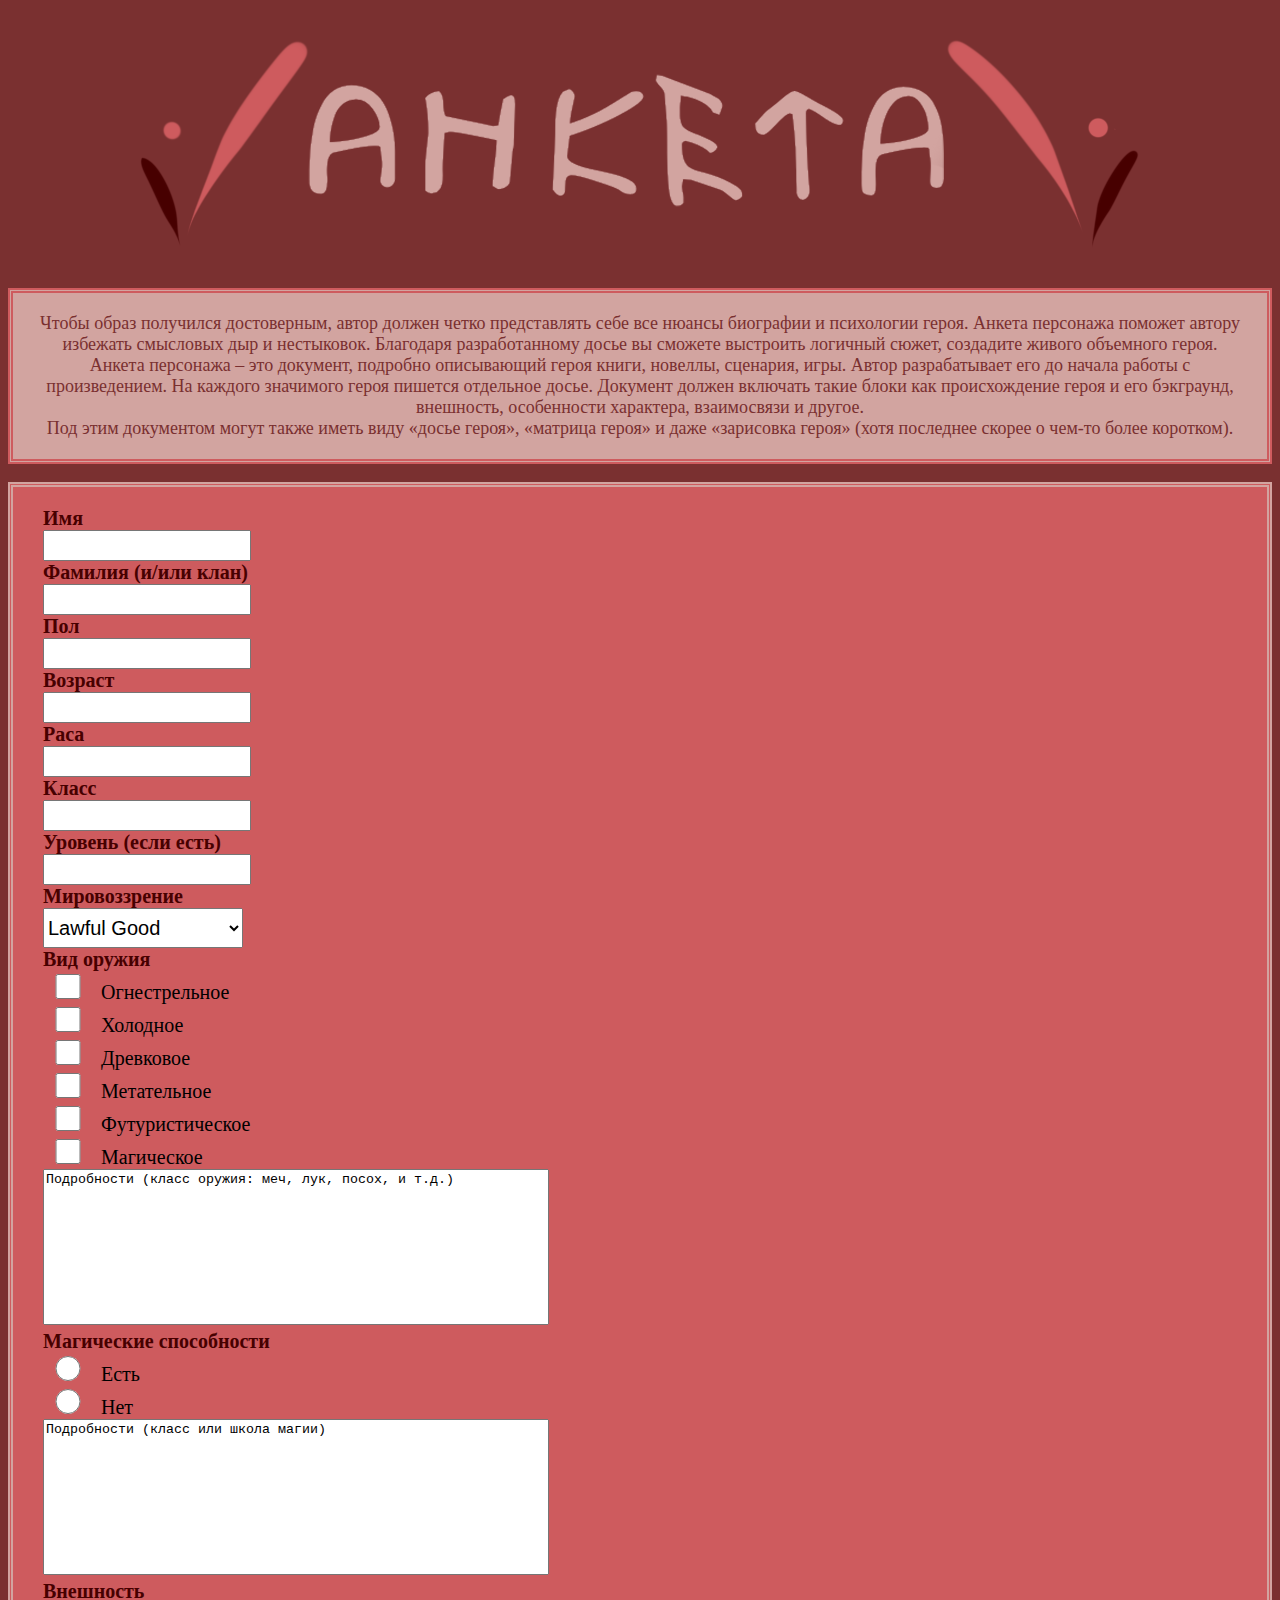
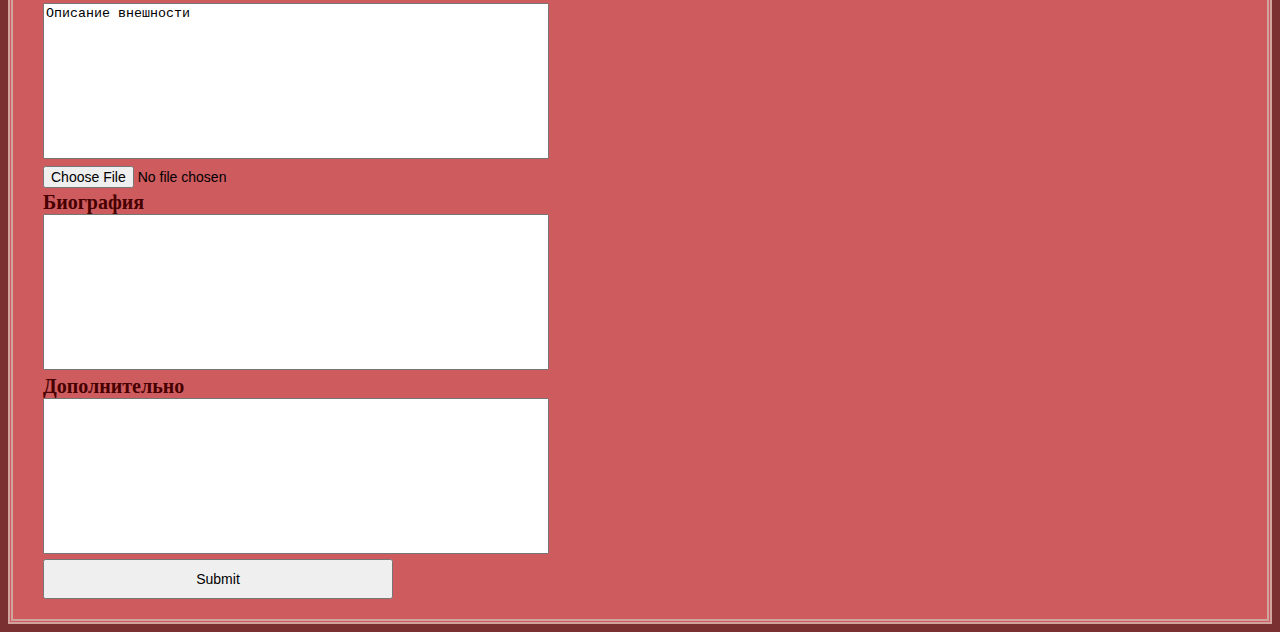
==== CharPull/index.html @ dbf08f0e "start" ====
<!DOCTYPE html>
<html lang="en">
<head>
	<meta charset="UTF-8">
	<link rel="stylesheet" type="text/css" href="index.css">
	<title>Анкета</title>
</head>
<body>
	<header>
		<p class="titul"><img src="images/titul.png"></p>
	</header>
<p class="hello">
	Чтобы образ получился достоверным, автор должен четко представлять себе все нюансы биографии и психологии героя. Анкета персонажа поможет автору избежать смысловых дыр и нестыковок. Благодаря разработанному досье вы сможете выстроить логичный сюжет, создадите живого объемного героя.<br>

	 Анкета персонажа – это документ, подробно описывающий героя книги, новеллы, сценария, игры. Автор разрабатывает его до начала работы с произведением. На каждого значимого героя пишется отдельное досье. Документ должен включать такие блоки как происхождение героя и его бэкграунд, внешность, особенности характера, взаимосвязи и другое.<br>

	Под этим документом могут также иметь виду «досье героя», «матрица героя» и даже «зарисовка героя» (хотя последнее скорее о чем-то более коротком).
</p>

	<form action="handler.php" method="POST">
		<p>
			<label for="firstName">Имя</label> 	<br>			
			<input type="text" name="firstName" id="firstName" /><br>

			<label for="lastName">Фамилия (и/или клан)</label> <br>
			<input type="text" name="lastName" id="lastName" /><br>

			<label for="gender">Пол</label>   <br>
			<input type="text" name="gender" id="gender" /><br>

			<label for="year">Возраст</label>   <br>
			<input type="text" name="year" id="year" /><br>

			<label for="race">Раса</label>		<br>			
			<input type="text" name="race" id="race" /><br>

			<label for="class">Класс</label>	<br>			 
			<input type="text" name="class" id="class" /><br>

			<label for="lvl">Уровень (если есть)</label>	<br>			 
			<input type="text" name="lvl" id="lvl" /><br>

			<label for="alignment" class="alignment">Мировоззрение</label>	<br>	 
            <select name="alignment" id="alignment">
	              <option value="LG">Lawful Good</option>
	              <option value="LN">Lawful Neutral</option>
	              <option value="LE">Lawful Evil</option>
	              <option value="NG">Neutral Good</option>
	              <option value="TN">True Neutral</option>
	              <option value="NE">Neutral Evil</option>
	              <option value="CG">Chaotic Good</option>
	              <option value="CN">Chaotic Neutral</option>
	              <option value="CE">Chaotic Evil</option> 
            </select>
		<br>
			<label for="weapon">Вид оружия</label> <br>
				<input type="checkbox" name="weapon" value="Огнестрельное"/> Огнестрельное <br>
				<input type="checkbox" name="weapon" value="Холодное"/> Холодное <br>
				<input type="checkbox" name="weapon" value="Древковое"/> Древковое <br>
				<input type="checkbox" name="weapon" value="Метательное"/> Метательное <br>
				<input type="checkbox" name="weapon" value="Футуристическое"/> Футуристическое <br>
				<input type="checkbox" name="weapon" value="Магическое"/> Магическое <br>
			<textarea>Подробности (класс оружия: меч, лук, посох, и т.д.)</textarea> 
		<br>
			<label for="magic">Магические способности</label> <br>
				<input type="radio" name="magic" value="Да"/> Есть <br>
				<input type="radio" name="magic" value="Нет"/> Нет <br>
			<textarea>Подробности (класс или школа магии)</textarea> 
		<br>
			<label for="face">Внешность</label> <br>
				<textarea>Описание внешности</textarea> 
		<br>
			<input name="myFile" type="file">
		<br>
			<label for="bio">Биография</label> <br>
				<textarea></textarea>
		<br>
			<label for="dop">Дополнительно</label> <br>
				<textarea></textarea>
		<br>
			<input type="submit" name="Отправить">
		</p>
	</form>
</body>
</html>
---- CharPull/index.css ----
body {
	background-color: #7A3030;


}
.titul {
	text-align: center;
}
.hello {
	background-color: #D2A4A0;
	background-position: right;
	border-style: double;
	border-width: 5px;
	/*margin-left: 250px;
	margin-right: 250px;*/
	text-align: center;
	border-color: #CE5B5E;
	color: #7A3030;
	padding: 20px;
	font-size: 18px;

}
form {
	background-color: #CE5B5E;
	border-style: double;
	border-width: 5px;
	border-color: #D2A4A0;
	font-size: 20px;
	/*position: absolute;
    width: 994px; 
    height: 550px; 
    margin: auto; 
    top: 850px; 
    bottom: 20px; 
    left: 250px; 
    right: 250px; /* Положение блока от правого края */
}
form label {
	background-color: #CE5B5E;
    font-weight: bold;
    color: #470000;
    margin-left: 30px;
    
}
input[type=text] {
   width:200px;
   height: 25px;
   font-size: 25px;
   margin-left: 30px;
   
}
select {
   width:200px;
   height: 40px;
   font-size: 20px;
   margin-left: 30px;
}
textarea {
	width: 500px;
	height: 150px;
	resize: none;
	margin-left: 30px;
}
input[type=checkbox] {
   width:50px;
   height: 25px;
   font-size: 25px;
   margin-left: 30px;  
}
input[type=radio] {
   width:50px;
   height: 25px;
   font-size: 25px;
   margin-left: 30px;  
}
input[type=file] {
   width:350px;
   height: 25px;
   font-size: 14px;
   margin-left: 30px;  
}
input[type=submit] {
   width:350px;
   height: 40px;
   font-size: 14px;
   margin-left: 30px;  
}
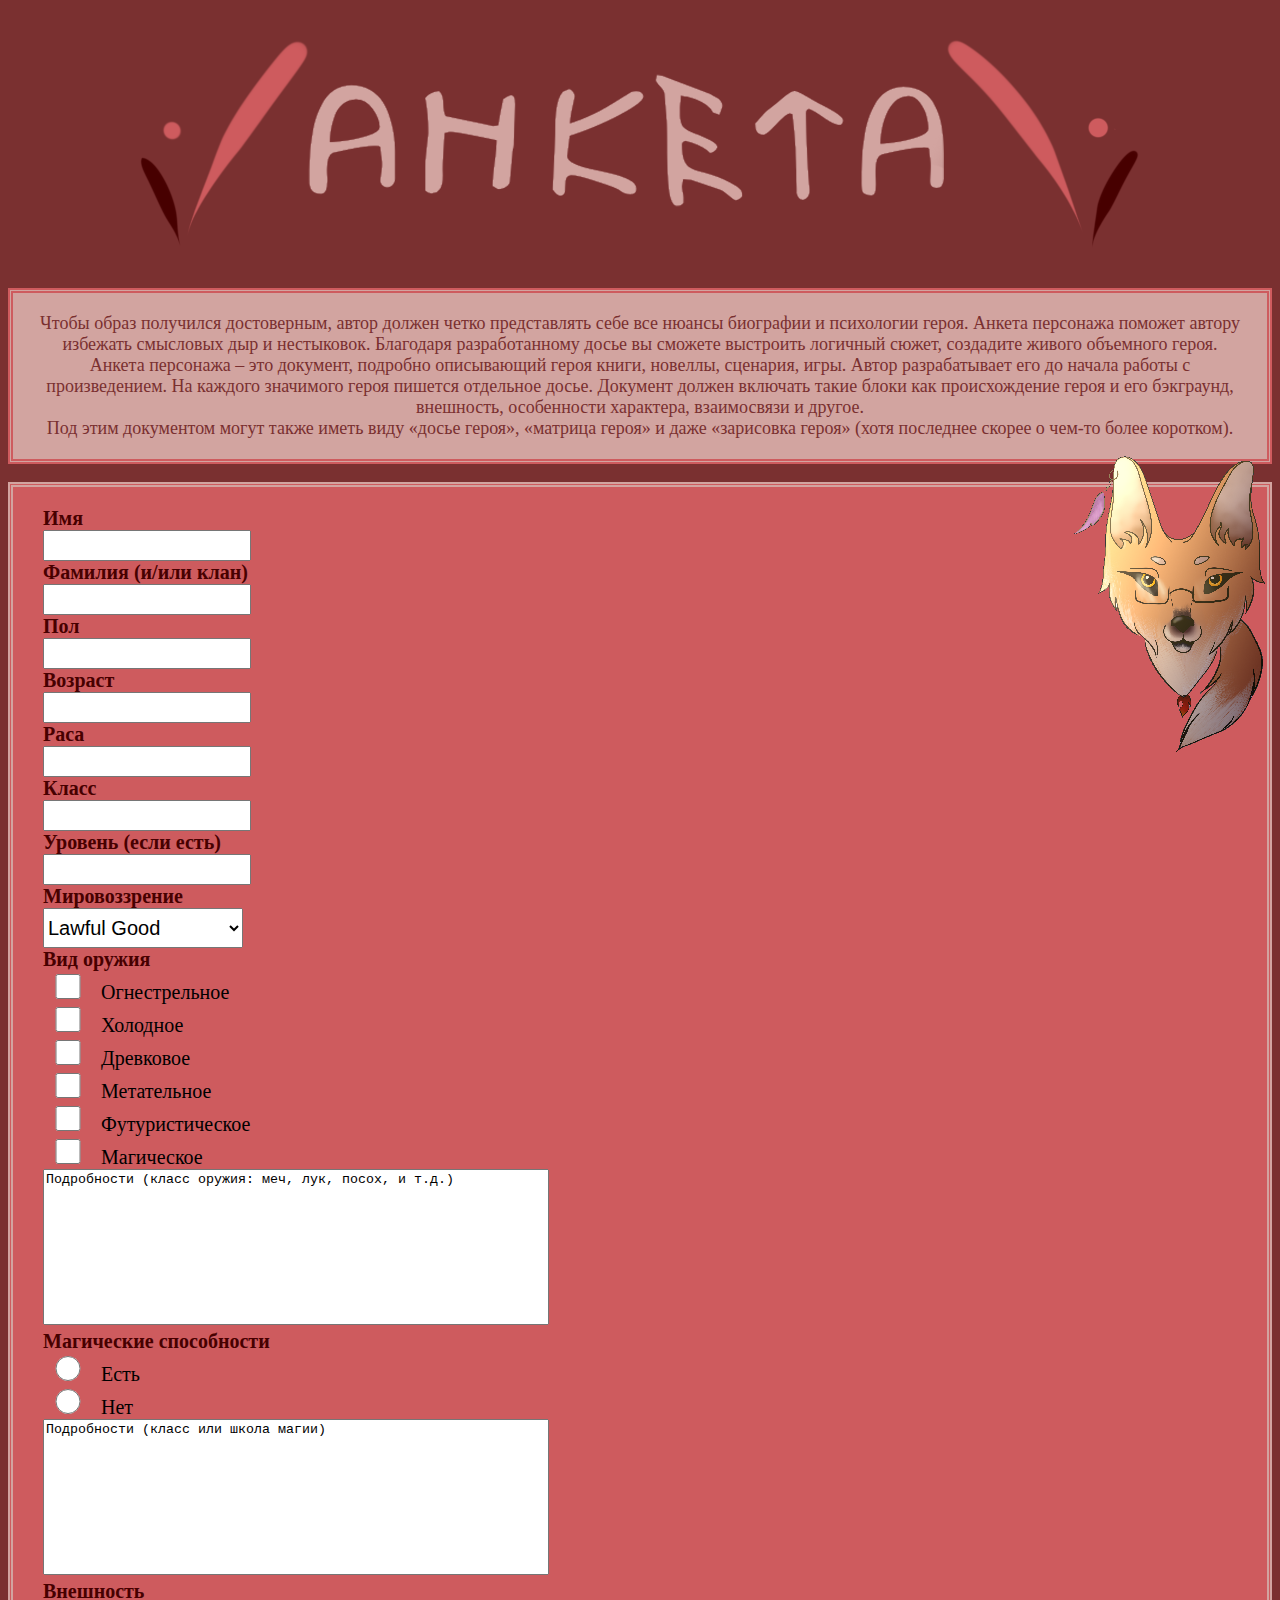
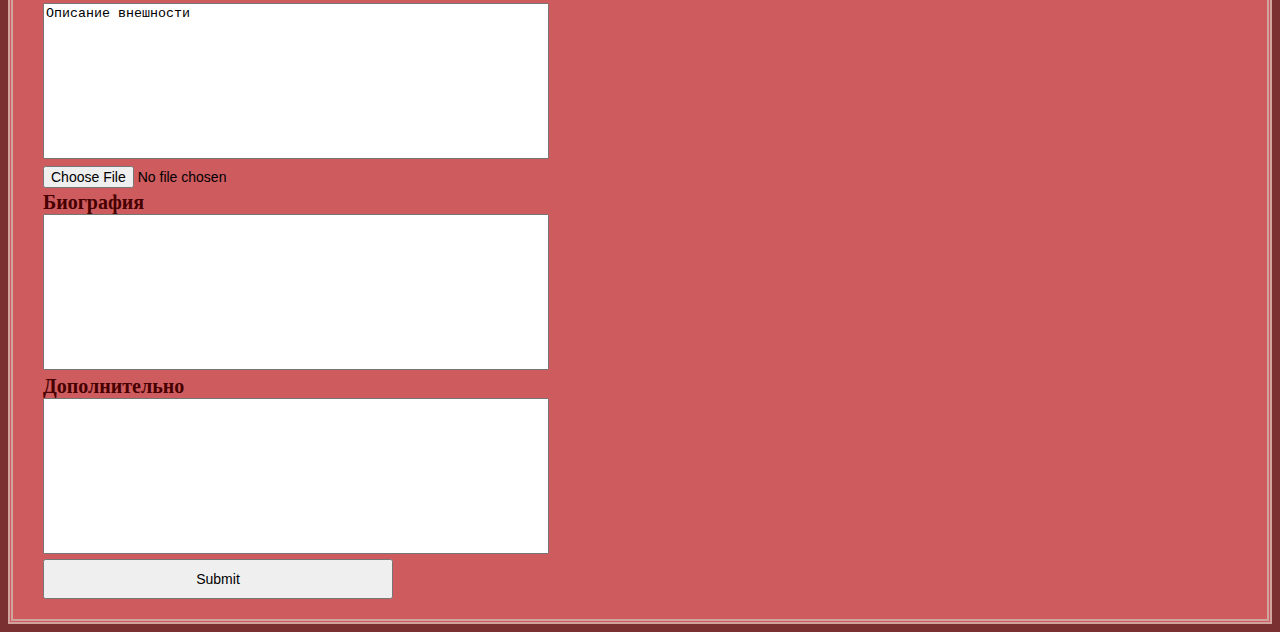
==== commit e89f404a: "1" ====
--- a/CharPull/index.html
+++ b/CharPull/index.html
@@ -16,6 +16,12 @@
 
 	Под этим документом могут также иметь виду «досье героя», «матрица героя» и даже «зарисовка героя» (хотя последнее скорее о чем-то более коротком).
 </p>
+
+<div id="vk">
+ <a href="https://vk.com/himbeere_fondue" title="Щелкните здесь, чтобы перейти в группу художника">
+ <img src="images/vk.png" alt="Группа в ВК"/>
+ </a>
+ </div>
 
 	<form action="handler.php" method="POST">
 		<p>
--- a/CharPull/index.css
+++ b/CharPull/index.css
@@ -84,4 +84,10 @@
    height: 40px;
    font-size: 14px;
    margin-left: 30px;  
+}
+#vk {
+ position: fixed;
+ top: 450px;
+ right: 10px;
+
 }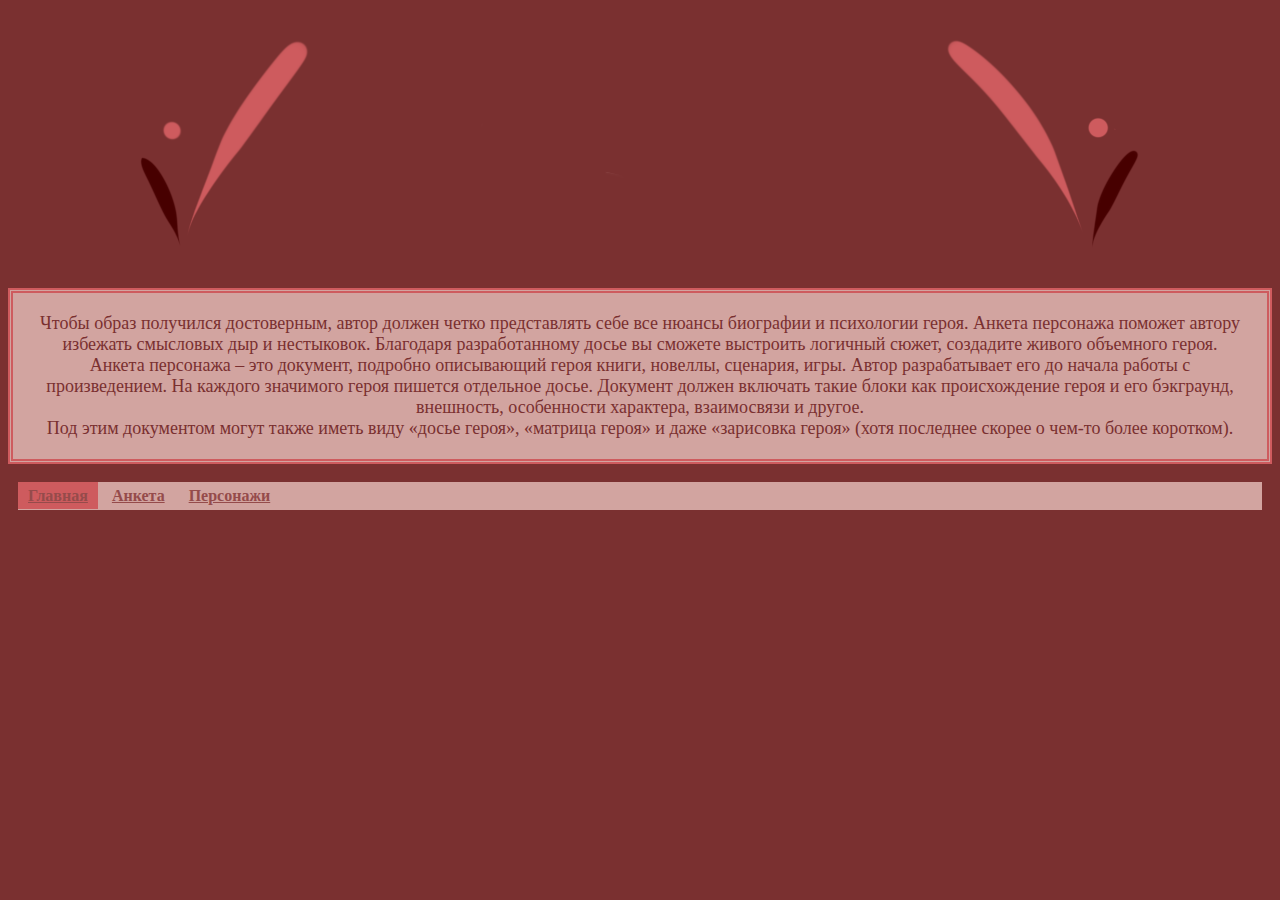
==== commit 9194face: "3" ====
--- a/CharPull/index.html
+++ b/CharPull/index.html
@@ -2,90 +2,27 @@
 <html lang="en">
 <head>
 	<meta charset="UTF-8">
+	<meta name="viewport" content="width=1024, initial-scale=1.0">
 	<link rel="stylesheet" type="text/css" href="index.css">
 	<title>Анкета</title>
 </head>
 <body>
 	<header>
-		<p class="titul"><img src="images/titul.png"></p>
+		<p class="titul"><img src="images/titul1.png"></p>
 	</header>
-<p class="hello">
-	Чтобы образ получился достоверным, автор должен четко представлять себе все нюансы биографии и психологии героя. Анкета персонажа поможет автору избежать смысловых дыр и нестыковок. Благодаря разработанному досье вы сможете выстроить логичный сюжет, создадите живого объемного героя.<br>
+		<p class="hello">
+			Чтобы образ получился достоверным, автор должен четко представлять себе все нюансы биографии и психологии героя. Анкета персонажа поможет автору избежать смысловых дыр и нестыковок. Благодаря разработанному досье вы сможете выстроить логичный сюжет, создадите живого объемного героя.<br>
 
-	 Анкета персонажа – это документ, подробно описывающий героя книги, новеллы, сценария, игры. Автор разрабатывает его до начала работы с произведением. На каждого значимого героя пишется отдельное досье. Документ должен включать такие блоки как происхождение героя и его бэкграунд, внешность, особенности характера, взаимосвязи и другое.<br>
+			 Анкета персонажа – это документ, подробно описывающий героя книги, новеллы, сценария, игры. Автор разрабатывает его до начала работы с произведением. На каждого значимого героя пишется отдельное досье. Документ должен включать такие блоки как происхождение героя и его бэкграунд, внешность, особенности характера, взаимосвязи и другое.<br>
 
-	Под этим документом могут также иметь виду «досье героя», «матрица героя» и даже «зарисовка героя» (хотя последнее скорее о чем-то более коротком).
-</p>
-
-<div id="vk">
- <a href="https://vk.com/himbeere_fondue" title="Щелкните здесь, чтобы перейти в группу художника">
- <img src="images/vk.png" alt="Группа в ВК"/>
- </a>
- </div>
-
-	<form action="handler.php" method="POST">
-		<p>
-			<label for="firstName">Имя</label> 	<br>			
-			<input type="text" name="firstName" id="firstName" /><br>
-
-			<label for="lastName">Фамилия (и/или клан)</label> <br>
-			<input type="text" name="lastName" id="lastName" /><br>
-
-			<label for="gender">Пол</label>   <br>
-			<input type="text" name="gender" id="gender" /><br>
-
-			<label for="year">Возраст</label>   <br>
-			<input type="text" name="year" id="year" /><br>
-
-			<label for="race">Раса</label>		<br>			
-			<input type="text" name="race" id="race" /><br>
-
-			<label for="class">Класс</label>	<br>			 
-			<input type="text" name="class" id="class" /><br>
-
-			<label for="lvl">Уровень (если есть)</label>	<br>			 
-			<input type="text" name="lvl" id="lvl" /><br>
-
-			<label for="alignment" class="alignment">Мировоззрение</label>	<br>	 
-            <select name="alignment" id="alignment">
-	              <option value="LG">Lawful Good</option>
-	              <option value="LN">Lawful Neutral</option>
-	              <option value="LE">Lawful Evil</option>
-	              <option value="NG">Neutral Good</option>
-	              <option value="TN">True Neutral</option>
-	              <option value="NE">Neutral Evil</option>
-	              <option value="CG">Chaotic Good</option>
-	              <option value="CN">Chaotic Neutral</option>
-	              <option value="CE">Chaotic Evil</option> 
-            </select>
-		<br>
-			<label for="weapon">Вид оружия</label> <br>
-				<input type="checkbox" name="weapon" value="Огнестрельное"/> Огнестрельное <br>
-				<input type="checkbox" name="weapon" value="Холодное"/> Холодное <br>
-				<input type="checkbox" name="weapon" value="Древковое"/> Древковое <br>
-				<input type="checkbox" name="weapon" value="Метательное"/> Метательное <br>
-				<input type="checkbox" name="weapon" value="Футуристическое"/> Футуристическое <br>
-				<input type="checkbox" name="weapon" value="Магическое"/> Магическое <br>
-			<textarea>Подробности (класс оружия: меч, лук, посох, и т.д.)</textarea> 
-		<br>
-			<label for="magic">Магические способности</label> <br>
-				<input type="radio" name="magic" value="Да"/> Есть <br>
-				<input type="radio" name="magic" value="Нет"/> Нет <br>
-			<textarea>Подробности (класс или школа магии)</textarea> 
-		<br>
-			<label for="face">Внешность</label> <br>
-				<textarea>Описание внешности</textarea> 
-		<br>
-			<input name="myFile" type="file">
-		<br>
-			<label for="bio">Биография</label> <br>
-				<textarea></textarea>
-		<br>
-			<label for="dop">Дополнительно</label> <br>
-				<textarea></textarea>
-		<br>
-			<input type="submit" name="Отправить">
+			Под этим документом могут также иметь виду «досье героя», «матрица героя» и даже «зарисовка героя» (хотя последнее скорее о чем-то более коротком).
 		</p>
-	</form>
+		<nav>
+			<ul>
+				<li class="selected"><a href="index.html">Главная</a></li>
+				<li><a href="form.html">Анкета</a></li>
+				<li><a href="">Персонажи</a></li>
+			</ul>
+		</nav>
 </body>
 </html>--- a/CharPull/index.css
+++ b/CharPull/index.css
@@ -11,8 +11,6 @@
 	background-position: right;
 	border-style: double;
 	border-width: 5px;
-	/*margin-left: 250px;
-	margin-right: 250px;*/
 	text-align: center;
 	border-color: #CE5B5E;
 	color: #7A3030;
@@ -26,14 +24,6 @@
 	border-width: 5px;
 	border-color: #D2A4A0;
 	font-size: 20px;
-	/*position: absolute;
-    width: 994px; 
-    height: 550px; 
-    margin: auto; 
-    top: 850px; 
-    bottom: 20px; 
-    left: 250px; 
-    right: 250px; /* Положение блока от правого края */
 }
 form label {
 	background-color: #CE5B5E;
@@ -89,5 +79,35 @@
  position: fixed;
  top: 450px;
  right: 10px;
-
-}+}
+.result {
+   background-color: #CE5B5E;
+   border-style: double;
+   border-width: 5px;
+   border-color: #D2A4A0;
+   font-weight: bold;
+   color: #470000;
+   font-size: 20px;
+   padding: 30px;
+}
+nav {
+    background-color: #D2A4A0;
+   margin: 10px 10px 0px 10px;
+}
+nav ul {
+   margin: 0px;
+   list-style-type: none;
+   padding: 5px 0px 5px 0px;
+}
+nav ul li {
+   display: inline;
+   padding: 5px 10px 5px 10px;
+}
+nav ul li a:link, nav ul li a:visited {
+   color: #954b4b;
+   border-bottom: none;
+   font-weight: bold;
+}
+nav ul li.selected {
+   background-color: #CE5B5E;
+} 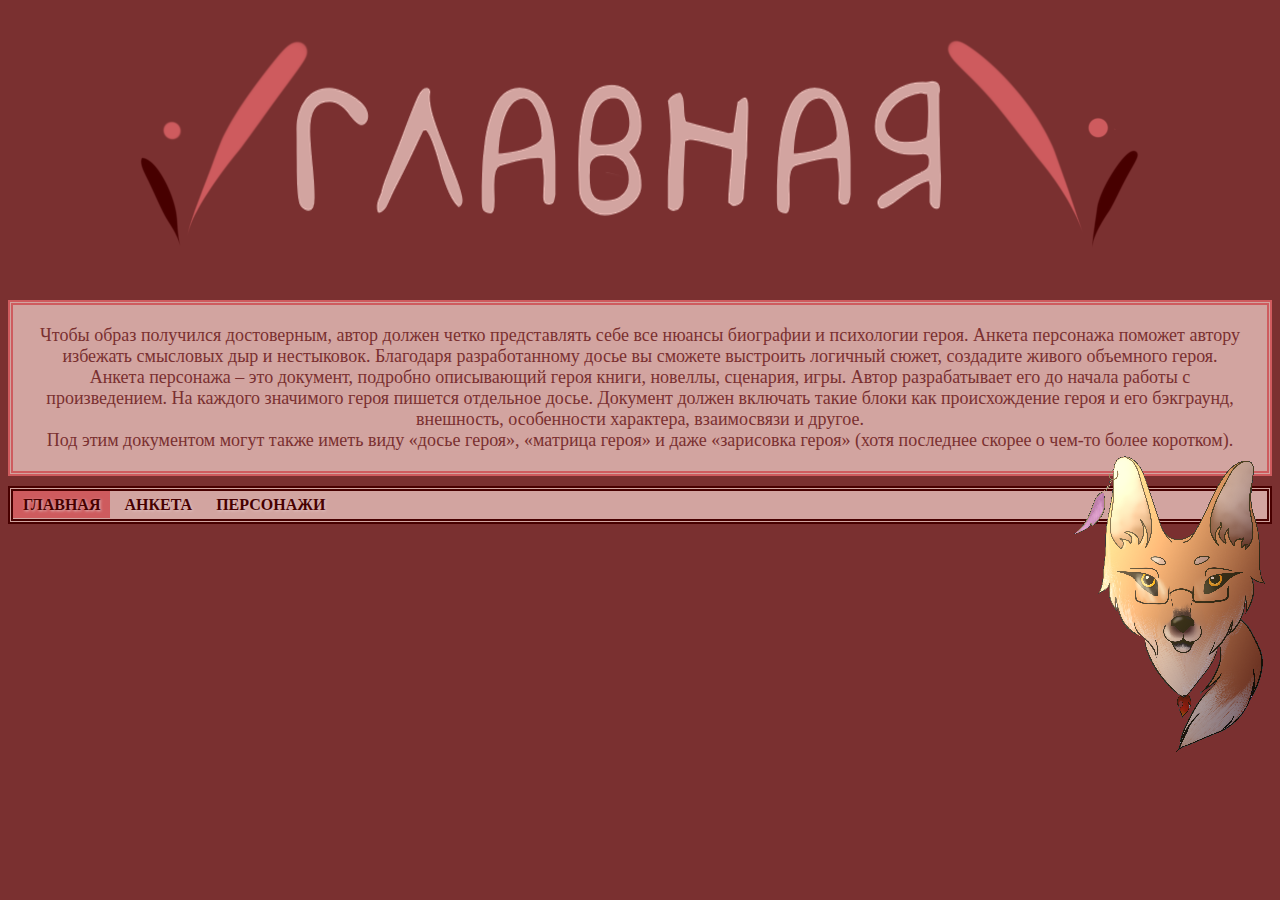
==== commit 54ff6c63: "3.4" ====
--- a/CharPull/index.html
+++ b/CharPull/index.html
@@ -20,9 +20,14 @@
 		<nav>
 			<ul>
 				<li class="selected"><a href="index.html">Главная</a></li>
-				<li><a href="form.html">Анкета</a></li>
-				<li><a href="">Персонажи</a></li>
+				<li><a href="list/form.html">Анкета</a></li>
+				<li><a href="list/character.html">Персонажи</a></li>
 			</ul>
 		</nav>
+		<div id="vk">
+			 <a href="https://vk.com/himbeere_fondue" title="Щелкните здесь, чтобы перейти в группу художника">
+			 <img src="images/vk.png" alt="Группа в ВК"/>
+			 </a>
+ 		</div>
 </body>
 </html>--- a/CharPull/index.css
+++ b/CharPull/index.css
@@ -1,7 +1,5 @@
 body {
 	background-color: #7A3030;
-
-
 }
 .titul {
 	text-align: center;
@@ -16,7 +14,7 @@
 	color: #7A3030;
 	padding: 20px;
 	font-size: 18px;
-
+   margin: 30px 0px 10px 0px;
 }
 form {
 	background-color: #CE5B5E;
@@ -29,15 +27,13 @@
 	background-color: #CE5B5E;
     font-weight: bold;
     color: #470000;
-    margin-left: 30px;
-    
+    margin-left: 30px;  
 }
 input[type=text] {
    width:200px;
    height: 25px;
    font-size: 25px;
-   margin-left: 30px;
-   
+   margin-left: 30px;  
 }
 select {
    width:200px;
@@ -49,18 +45,18 @@
 	width: 500px;
 	height: 150px;
 	resize: none;
-	margin-left: 30px;
+	margin: 10px 0px 0px 30px;
 }
 input[type=checkbox] {
-   width:50px;
-   height: 25px;
-   font-size: 25px;
+   width:20px;
+   height: 20px;
+   font-size: 20px;
    margin-left: 30px;  
 }
 input[type=radio] {
-   width:50px;
-   height: 25px;
-   font-size: 25px;
+   width:20px;
+   height: 20px;
+   font-size: 20px;
    margin-left: 30px;  
 }
 input[type=file] {
@@ -91,8 +87,11 @@
    padding: 30px;
 }
 nav {
-    background-color: #D2A4A0;
-   margin: 10px 10px 0px 10px;
+   background-color: #D2A4A0;
+   margin: 0px 0px 10px 0px;
+   border-style: double;
+   border-color: #470000;
+   border-width: 5px;
 }
 nav ul {
    margin: 0px;
@@ -103,11 +102,16 @@
    display: inline;
    padding: 5px 10px 5px 10px;
 }
+a { 
+   text-decoration: none;
+}
 nav ul li a:link, nav ul li a:visited {
-   color: #954b4b;
    border-bottom: none;
    font-weight: bold;
+   color: #470000;
+   text-shadow: 1px 1px 3px #e2c2c2;
+   text-transform: uppercase; 
 }
 nav ul li.selected {
    background-color: #CE5B5E;
-} +} 
